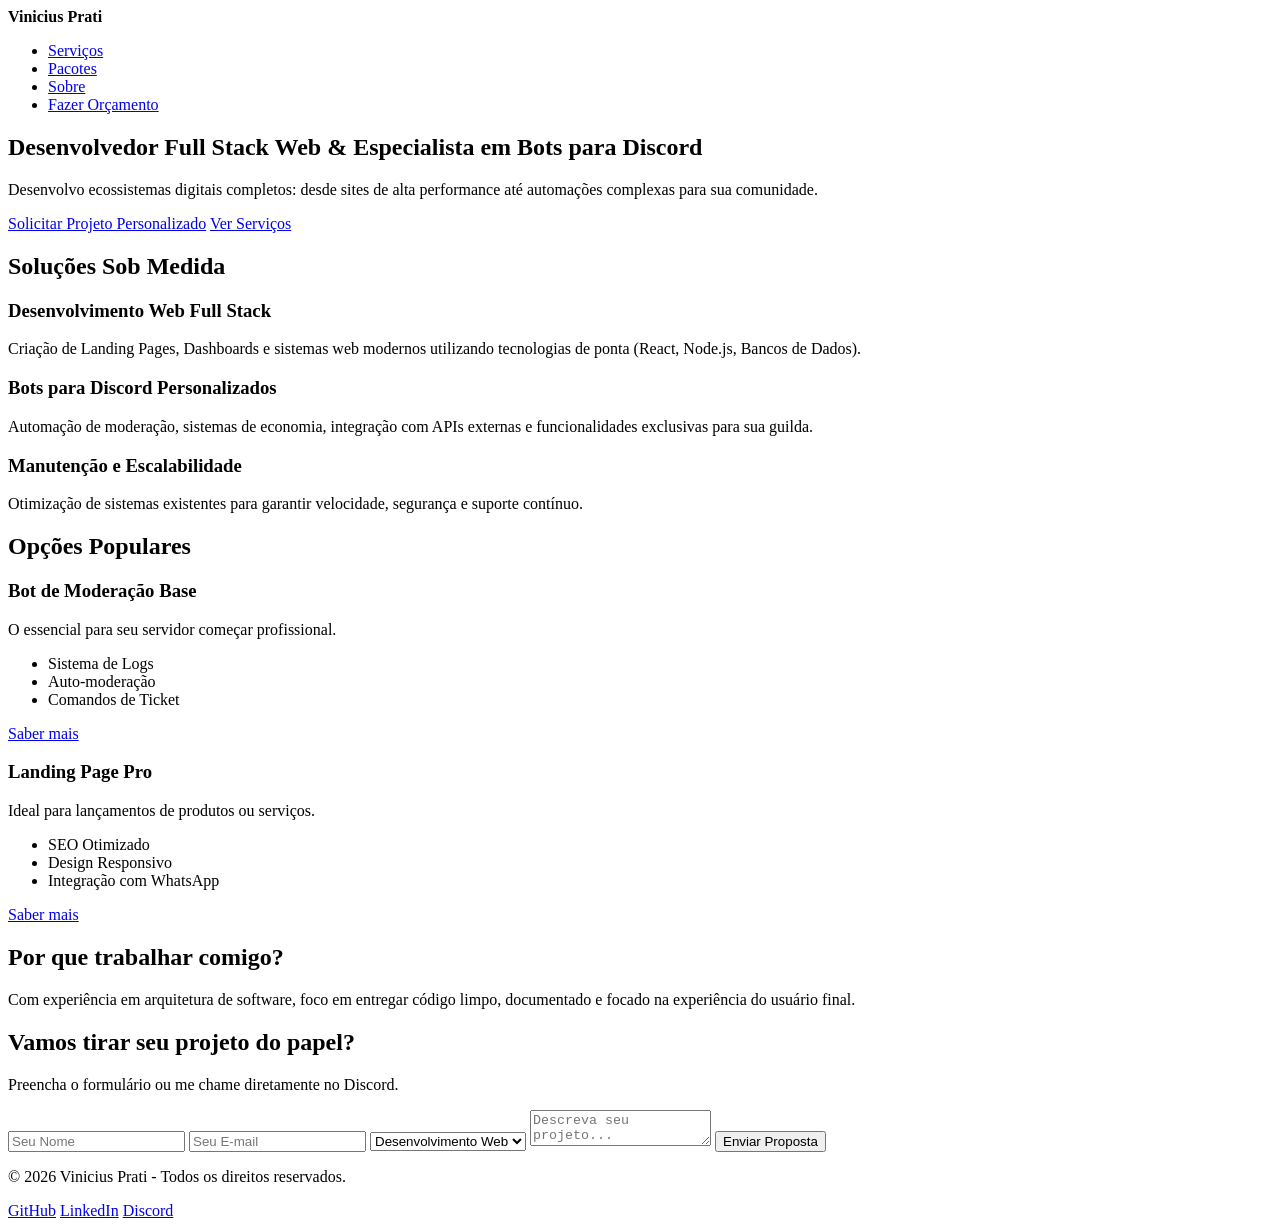
==== Primeiro Site/index.html @ dff264df "v1.0.1" ====
<!DOCTYPE html>
<html lang="pt-br">
<head>
    <meta charset="UTF-8">
    <meta name="viewport" content="width=device-width, initial-scale=1.0">
    
    <title>Desenvolvedor Full Stack & Especialista em Bots para Discord | Vinicius Prati</title>
    <meta name="description" content="Desenvolvimento web sob medida e criação de bots personalizados para Discord. Soluções Full Stack para escalar seu negócio ou comunidade.">
    <meta name="keywords" content="desenvolvedor full stack, bots discord personalizados, criação de sites, automação discord, node.js, react, python">
    <meta name="author" content="[Seu Nome]">
    
    <meta property="og:title" content="Soluções Web e Bots para Discord Personalizados">
    <meta property="og:description" content="Transforme sua ideia em realidade com sistemas web e automações inteligentes.">
    <meta property="og:type" content="website">
    <meta property="og:url" content="https://seusite.com.br">
    
    <link rel="icon" href="favicon.ico">

    <link rel="stylesheet" href="style.css">
</head>
<body>

    <header>
        <nav>
            <div class="logo">
                <strong>Vinicius Prati</strong>
            </div>
            <ul>
                <li><a href="#servicos">Serviços</a></li>
                <li><a href="#pre-definidos">Pacotes</a></li>
                <li><a href="#sobre">Sobre</a></li>
                <li><a href="#contato" class="cta-button">Fazer Orçamento</a></li>
            </ul>
        </nav>
    </header>

    <main>
        <section id="hero">
            <h1>Desenvolvedor Full Stack Web & Especialista em <span>Bots para Discord</span></h1>
            <p>Desenvolvo ecossistemas digitais completos: desde sites de alta performance até automações complexas para sua comunidade.</p>
            <div class="buttons">
                <a href="#contato" class="btn-primary">Solicitar Projeto Personalizado</a>
                <a href="#servicos" class="btn-secondary">Ver Serviços</a>
            </div>
        </section>

        <section id="servicos">
            <h2>Soluções Sob Medida</h2>
            <div class="grid-servicos">
                <article>
                    <h3>Desenvolvimento Web Full Stack</h3>
                    <p>Criação de Landing Pages, Dashboards e sistemas web modernos utilizando tecnologias de ponta (React, Node.js, Bancos de Dados).</p>
                </article>

                <article>
                    <h3>Bots para Discord Personalizados</h3>
                    <p>Automação de moderação, sistemas de economia, integração com APIs externas e funcionalidades exclusivas para sua guilda.</p>
                </article>

                <article>
                    <h3>Manutenção e Escalabilidade</h3>
                    <p>Otimização de sistemas existentes para garantir velocidade, segurança e suporte contínuo.</p>
                </article>
            </div>
        </section>

        <section id="pre-definidos">
            <h2>Opções Populares</h2>
            <div class="tabela-precos">
                <div class="card">
                    <h3>Bot de Moderação Base</h3>
                    <p>O essencial para seu servidor começar profissional.</p>
                    <ul>
                        <li>Sistema de Logs</li>
                        <li>Auto-moderação</li>
                        <li>Comandos de Ticket</li>
                    </ul>
                    <a href="#" class="btn-buy">Saber mais</a>
                </div>

                <div class="card highlight">
                    <h3>Landing Page Pro</h3>
                    <p>Ideal para lançamentos de produtos ou serviços.</p>
                    <ul>
                        <li>SEO Otimizado</li>
                        <li>Design Responsivo</li>
                        <li>Integração com WhatsApp</li>
                    </ul>
                    <a href="#" class="btn-buy">Saber mais</a>
                </div>
            </div>
        </section>

        <section id="sobre">
            <h2>Por que trabalhar comigo?</h2>
            <p>Com experiência em arquitetura de software, foco em entregar código limpo, documentado e focado na experiência do usuário final.</p>
        </section>

        <section id="contato">
            <h2>Vamos tirar seu projeto do papel?</h2>
            <p>Preencha o formulário ou me chame diretamente no Discord.</p>
            
            <form action="#" method="POST">
                <input type="text" name="nome" placeholder="Seu Nome" required>
                <input type="email" name="email" placeholder="Seu E-mail" required>
                <select name="servico">
                    <option value="web">Desenvolvimento Web</option>
                    <option value="bot">Bot para Discord</option>
                    <option value="outro">Outro</option>
                </select>
                <textarea name="mensagem" placeholder="Descreva seu projeto..."></textarea>
                <button type="submit" class="btn-submit">Enviar Proposta</button>
            </form>
        </section>
    </main>

    <footer>
        <p>&copy; 2026 Vinicius Prati - Todos os direitos reservados.</p>
        <div class="social-links">
            <a href="https://github.com/viniprati">GitHub</a>
            <a href="https://www.linkedin.com/in/vinicius-prati/">LinkedIn</a>
            <a href="https://discord.com/users/983870132063453235">Discord</a>
        </div>
    </footer>
</body>
</html>
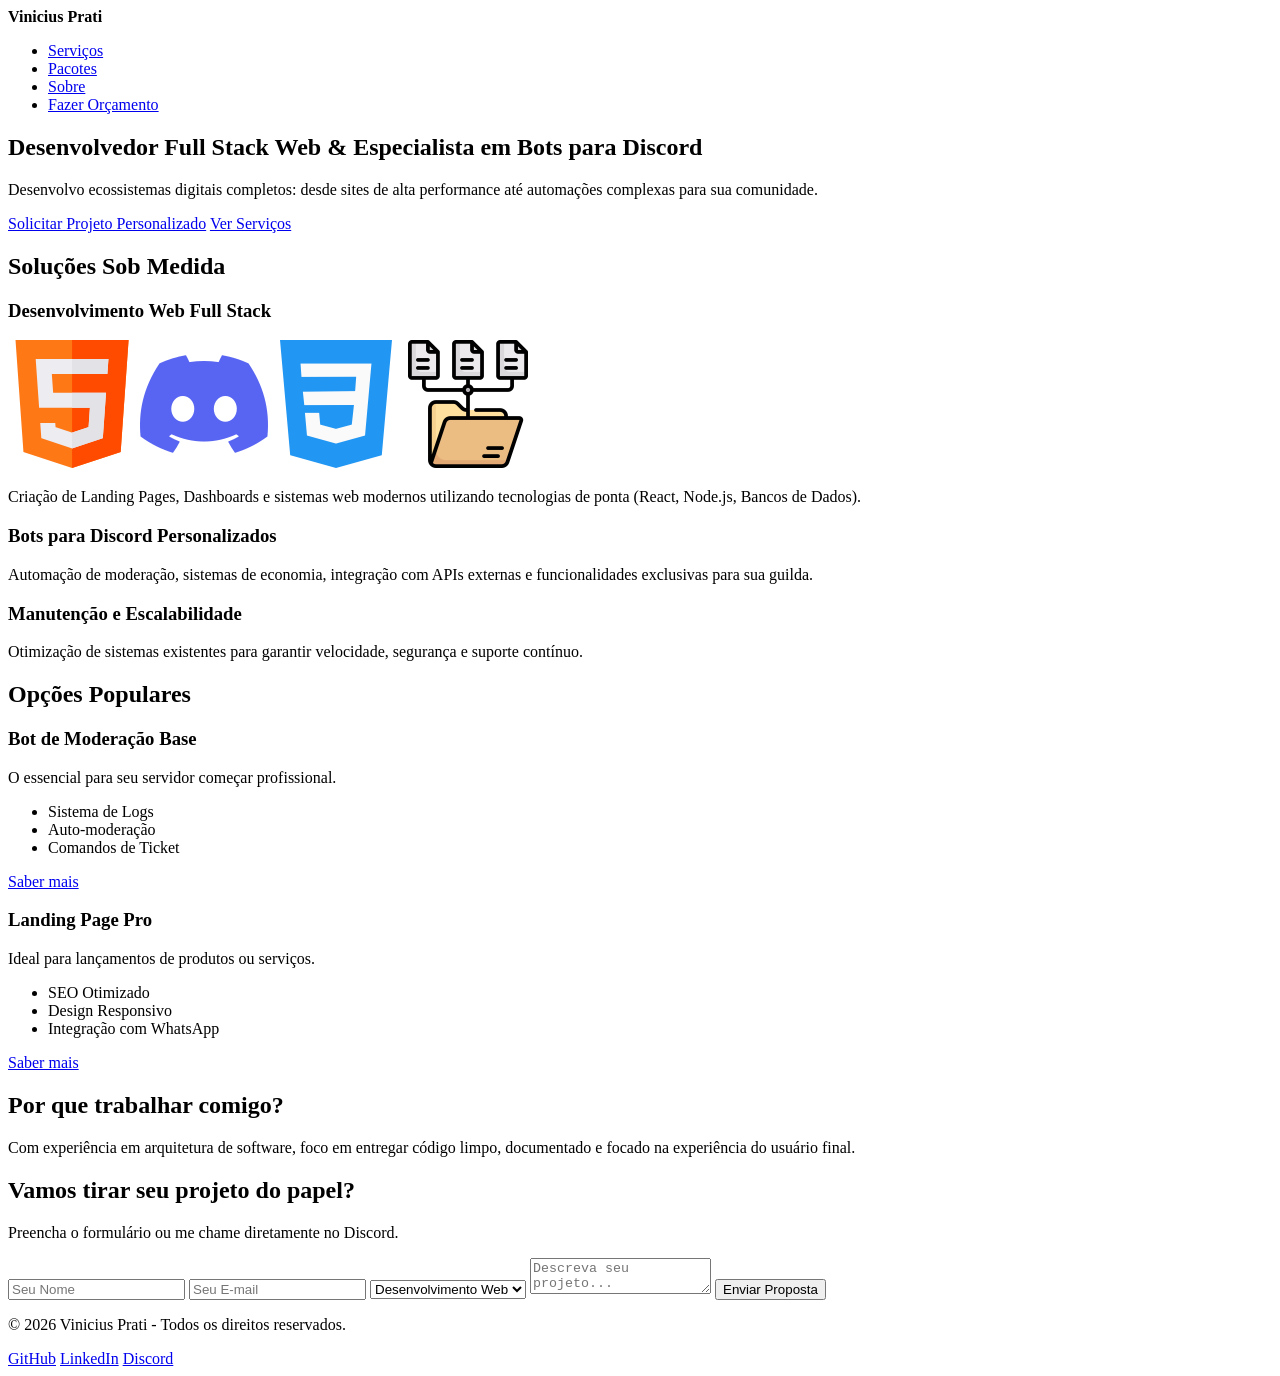
==== commit ddd6bb08: "." ====
--- a/Primeiro Site/index.html
+++ b/Primeiro Site/index.html
@@ -48,7 +48,12 @@
             <h2>Soluções Sob Medida</h2>
             <div class="grid-servicos">
                 <article>
-                    <h3>Desenvolvimento Web Full Stack</h3>
+                    <h3>Desenvolvimento Web Full Stack</h3>  
+                    <img src="images/html.png" alt="Html icon">
+                    <img src="images/image.png" alt="Discord logo">
+                    <img src="images/css.png" alt="css logo">
+                    <img src="images/database.png" alt="Database logo">
+
                     <p>Criação de Landing Pages, Dashboards e sistemas web modernos utilizando tecnologias de ponta (React, Node.js, Bancos de Dados).</p>
                 </article>
 
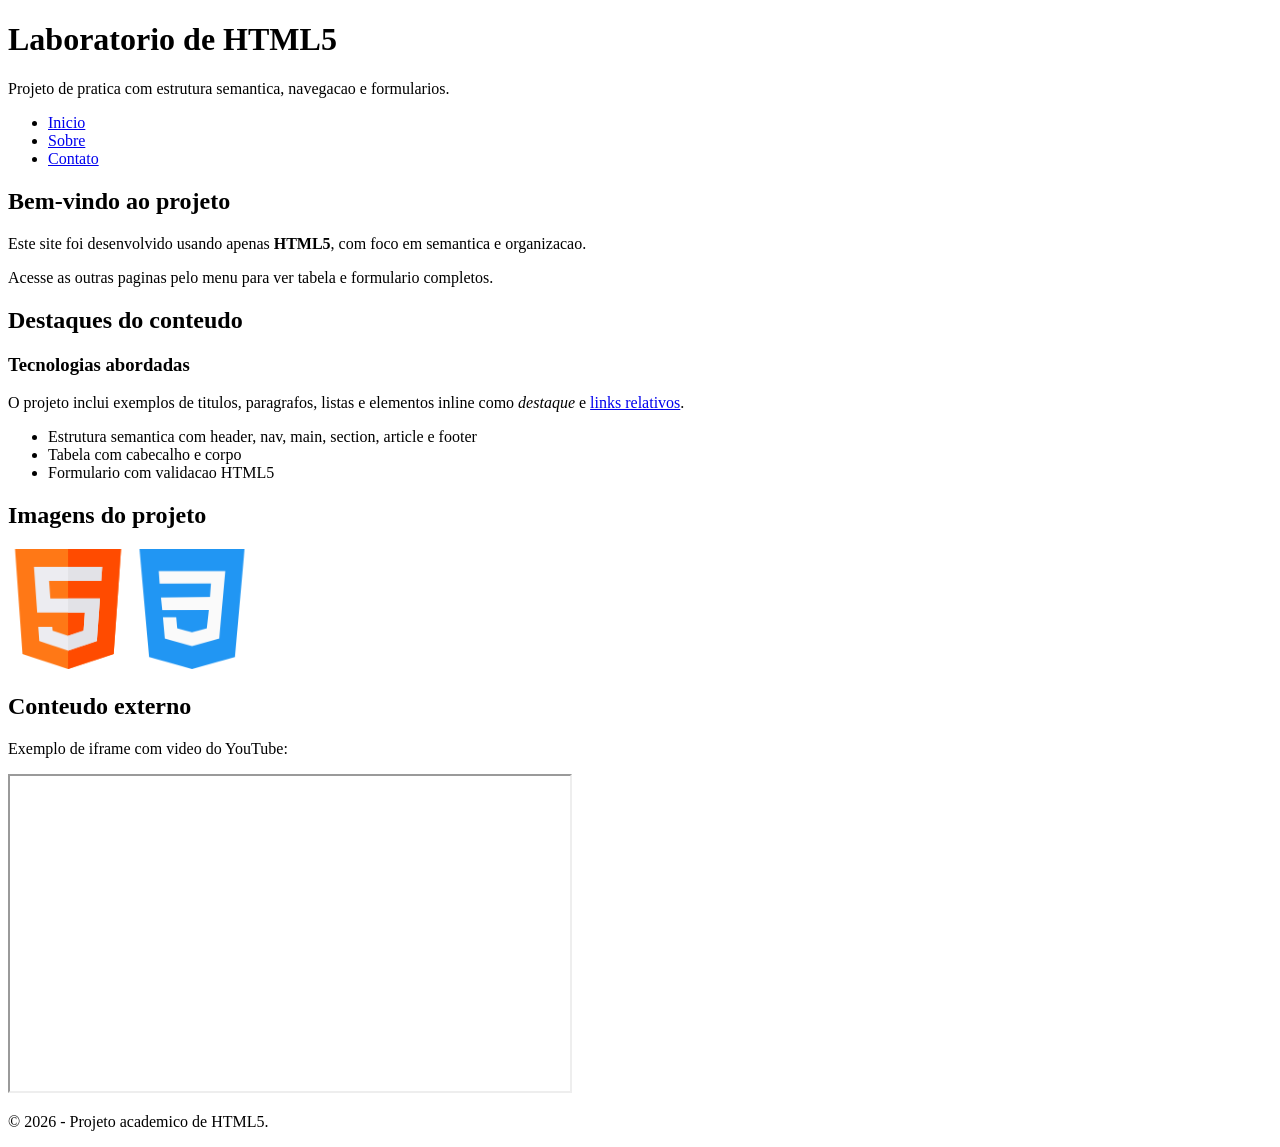
==== commit a8778341: "." ====
--- a/Primeiro Site/index.html
+++ b/Primeiro Site/index.html
@@ -1,131 +1,66 @@
-<!DOCTYPE html>
-<html lang="pt-br">
+﻿<!DOCTYPE html>
+<html lang="pt-BR">
 <head>
     <meta charset="UTF-8">
     <meta name="viewport" content="width=device-width, initial-scale=1.0">
-    
-    <title>Desenvolvedor Full Stack & Especialista em Bots para Discord | Vinicius Prati</title>
-    <meta name="description" content="Desenvolvimento web sob medida e criação de bots personalizados para Discord. Soluções Full Stack para escalar seu negócio ou comunidade.">
-    <meta name="keywords" content="desenvolvedor full stack, bots discord personalizados, criação de sites, automação discord, node.js, react, python">
-    <meta name="author" content="[Seu Nome]">
-    
-    <meta property="og:title" content="Soluções Web e Bots para Discord Personalizados">
-    <meta property="og:description" content="Transforme sua ideia em realidade com sistemas web e automações inteligentes.">
-    <meta property="og:type" content="website">
-    <meta property="og:url" content="https://seusite.com.br">
-    
-    <link rel="icon" href="favicon.ico">
-
-    <link rel="stylesheet" href="style.css">
+    <title>Laboratorio HTML5 - Pagina Inicial</title>
 </head>
 <body>
-
-    <header>
-        <nav>
-            <div class="logo">
-                <strong>Vinicius Prati</strong>
-            </div>
+    <header id="topo" class="cabecalho" title="Cabecalho principal">
+        <h1>Laboratorio de HTML5</h1>
+        <p>Projeto de pratica com estrutura semantica, navegacao e formularios.</p>
+        <nav aria-label="Menu principal">
             <ul>
-                <li><a href="#servicos">Serviços</a></li>
-                <li><a href="#pre-definidos">Pacotes</a></li>
-                <li><a href="#sobre">Sobre</a></li>
-                <li><a href="#contato" class="cta-button">Fazer Orçamento</a></li>
+                <li><a href="./index.html">Inicio</a></li>
+                <li><a href="./paginas/sobre.html">Sobre</a></li>
+                <li><a href="./paginas/contato.html">Contato</a></li>
             </ul>
         </nav>
     </header>
 
-    <main>
-        <section id="hero">
-            <h1>Desenvolvedor Full Stack Web & Especialista em <span>Bots para Discord</span></h1>
-            <p>Desenvolvo ecossistemas digitais completos: desde sites de alta performance até automações complexas para sua comunidade.</p>
-            <div class="buttons">
-                <a href="#contato" class="btn-primary">Solicitar Projeto Personalizado</a>
-                <a href="#servicos" class="btn-secondary">Ver Serviços</a>
-            </div>
+    <main id="conteudo" class="conteudo-principal" data-info="pagina-inicial">
+        <section id="apresentacao">
+            <h2>Bem-vindo ao projeto</h2>
+            <p>Este site foi desenvolvido usando apenas <strong>HTML5</strong>, com foco em semantica e organizacao.</p>
+            <p>Acesse as outras paginas pelo menu para ver tabela e formulario completos.</p>
         </section>
 
-        <section id="servicos">
-            <h2>Soluções Sob Medida</h2>
-            <div class="grid-servicos">
-                <article>
-                    <h3>Desenvolvimento Web Full Stack</h3>  
-                    <img src="images/html.png" alt="Html icon">
-                    <img src="images/image.png" alt="Discord logo">
-                    <img src="images/css.png" alt="css logo">
-                    <img src="images/database.png" alt="Database logo">
-
-                    <p>Criação de Landing Pages, Dashboards e sistemas web modernos utilizando tecnologias de ponta (React, Node.js, Bancos de Dados).</p>
-                </article>
-
-                <article>
-                    <h3>Bots para Discord Personalizados</h3>
-                    <p>Automação de moderação, sistemas de economia, integração com APIs externas e funcionalidades exclusivas para sua guilda.</p>
-                </article>
-
-                <article>
-                    <h3>Manutenção e Escalabilidade</h3>
-                    <p>Otimização de sistemas existentes para garantir velocidade, segurança e suporte contínuo.</p>
-                </article>
-            </div>
+        <section id="destaques">
+            <h2>Destaques do conteudo</h2>
+            <article class="cartao" title="Exemplo de uso de article">
+                <h3>Tecnologias abordadas</h3>
+                <p>O projeto inclui exemplos de titulos, paragrafos, listas e elementos inline como <em>destaque</em> e <a href="./paginas/sobre.html">links relativos</a>.</p>
+                <ul>
+                    <li>Estrutura semantica com header, nav, main, section, article e footer</li>
+                    <li>Tabela com cabecalho e corpo</li>
+                    <li>Formulario com validacao HTML5</li>
+                </ul>
+            </article>
         </section>
 
-        <section id="pre-definidos">
-            <h2>Opções Populares</h2>
-            <div class="tabela-precos">
-                <div class="card">
-                    <h3>Bot de Moderação Base</h3>
-                    <p>O essencial para seu servidor começar profissional.</p>
-                    <ul>
-                        <li>Sistema de Logs</li>
-                        <li>Auto-moderação</li>
-                        <li>Comandos de Ticket</li>
-                    </ul>
-                    <a href="#" class="btn-buy">Saber mais</a>
-                </div>
-
-                <div class="card highlight">
-                    <h3>Landing Page Pro</h3>
-                    <p>Ideal para lançamentos de produtos ou serviços.</p>
-                    <ul>
-                        <li>SEO Otimizado</li>
-                        <li>Design Responsivo</li>
-                        <li>Integração com WhatsApp</li>
-                    </ul>
-                    <a href="#" class="btn-buy">Saber mais</a>
-                </div>
-            </div>
+        <section id="galeria">
+            <h2>Imagens do projeto</h2>
+            <img src="./assets/imagens/html.png" alt="Logo representando HTML" width="120">
+            <img src="./assets/imagens/css.png" alt="Logo representando CSS" width="120">
         </section>
 
-        <section id="sobre">
-            <h2>Por que trabalhar comigo?</h2>
-            <p>Com experiência em arquitetura de software, foco em entregar código limpo, documentado e focado na experiência do usuário final.</p>
-        </section>
-
-        <section id="contato">
-            <h2>Vamos tirar seu projeto do papel?</h2>
-            <p>Preencha o formulário ou me chame diretamente no Discord.</p>
-            
-            <form action="#" method="POST">
-                <input type="text" name="nome" placeholder="Seu Nome" required>
-                <input type="email" name="email" placeholder="Seu E-mail" required>
-                <select name="servico">
-                    <option value="web">Desenvolvimento Web</option>
-                    <option value="bot">Bot para Discord</option>
-                    <option value="outro">Outro</option>
-                </select>
-                <textarea name="mensagem" placeholder="Descreva seu projeto..."></textarea>
-                <button type="submit" class="btn-submit">Enviar Proposta</button>
-            </form>
+        <section id="video-externo">
+            <h2>Conteudo externo</h2>
+            <p>Exemplo de iframe com video do YouTube:</p>
+            <iframe
+                width="560"
+                height="315"
+                src="https://www.youtube.com/embed/qz0aGYrrlhU"
+                title="Video introdutorio de HTML"
+                allow="accelerometer; autoplay; clipboard-write; encrypted-media; gyroscope; picture-in-picture; web-share"
+                referrerpolicy="strict-origin-when-cross-origin"
+                allowfullscreen>
+            </iframe>
         </section>
     </main>
 
-    <footer>
-        <p>&copy; 2026 Vinicius Prati - Todos os direitos reservados.</p>
-        <div class="social-links">
-            <a href="https://github.com/viniprati">GitHub</a>
-            <a href="https://www.linkedin.com/in/vinicius-prati/">LinkedIn</a>
-            <a href="https://discord.com/users/983870132063453235">Discord</a>
-        </div>
+    <footer class="rodape">
+        <p>&copy; 2026 - Projeto academico de HTML5.</p>
     </footer>
 </body>
-</html>+</html>
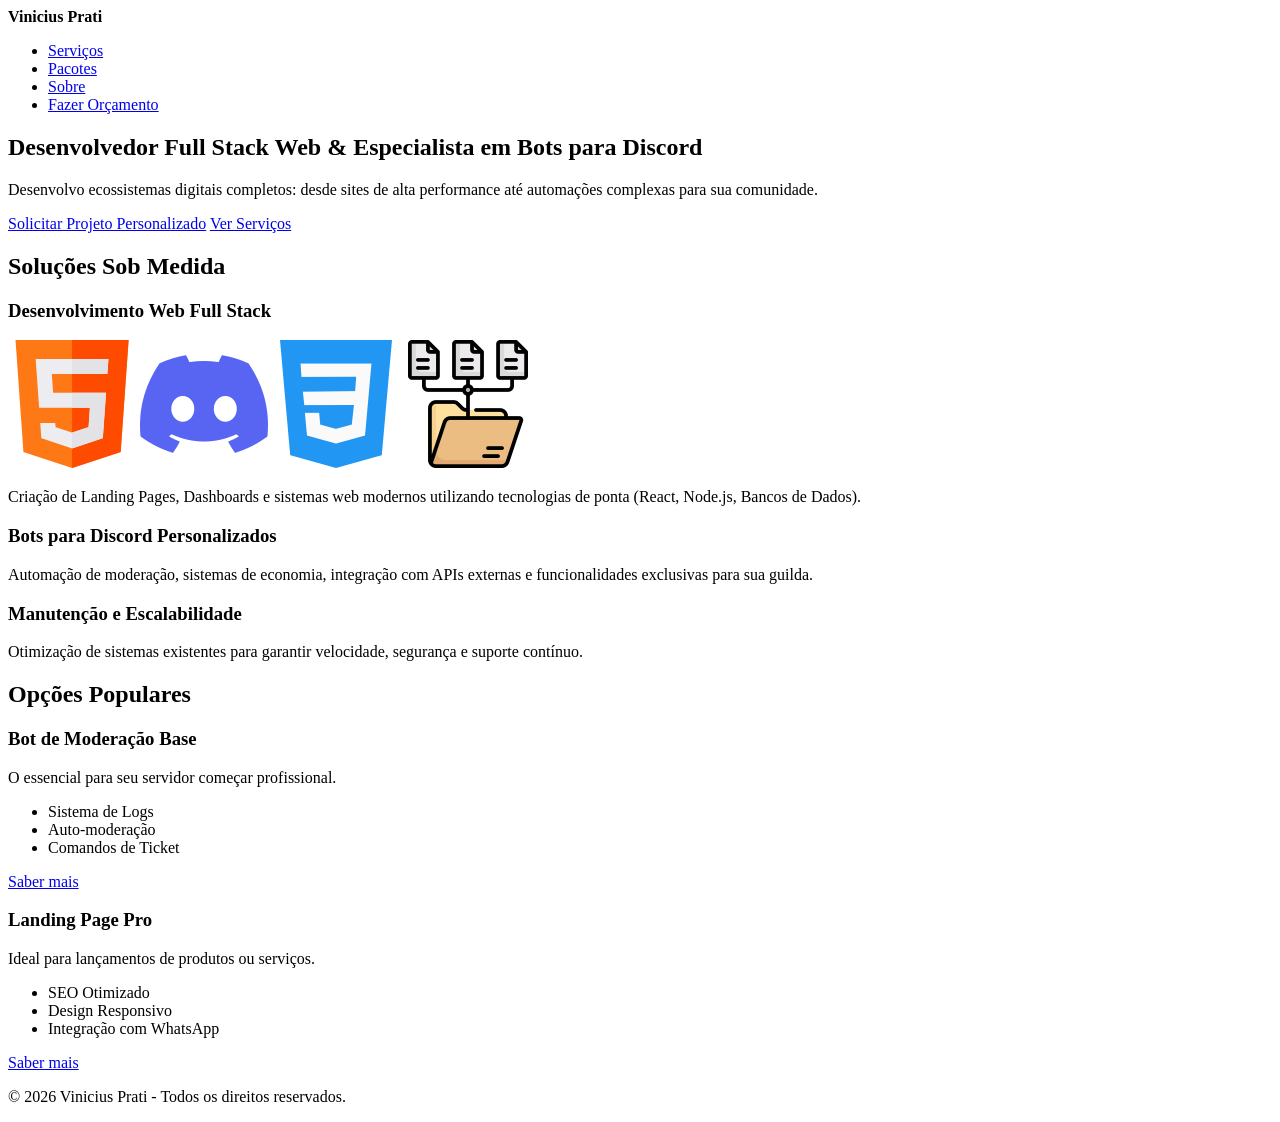
==== commit 226fe9ba: "." ====
--- a/Primeiro Site/index.html
+++ b/Primeiro Site/index.html
@@ -1,66 +1,105 @@
 ﻿<!DOCTYPE html>
-<html lang="pt-BR">
+<html lang="pt-br">
 <head>
     <meta charset="UTF-8">
     <meta name="viewport" content="width=device-width, initial-scale=1.0">
-    <title>Laboratorio HTML5 - Pagina Inicial</title>
+    
+    <title>Desenvolvedor Full Stack & Especialista em Bots para Discord | Vinicius Prati</title>
+    <meta name="description" content="Desenvolvimento web sob medida e criação de bots personalizados para Discord. Soluções Full Stack para escalar seu negócio ou comunidade.">
+    <meta name="keywords" content="desenvolvedor full stack, bots discord personalizados, criação de sites, automação discord, node.js, react, python">
+    <meta name="author" content="[Seu Nome]">
+    
+    <meta property="og:title" content="Soluções Web e Bots para Discord Personalizados">
+    <meta property="og:description" content="Transforme sua ideia em realidade com sistemas web e automações inteligentes.">
+    <meta property="og:type" content="website">
+    <meta property="og:url" content="https://seusite.com.br">
+    
+    <link rel="icon" href="favicon.ico">
+
+    <link rel="stylesheet" href="style.css">
 </head>
 <body>
-    <header id="topo" class="cabecalho" title="Cabecalho principal">
-        <h1>Laboratorio de HTML5</h1>
-        <p>Projeto de pratica com estrutura semantica, navegacao e formularios.</p>
-        <nav aria-label="Menu principal">
+
+    <header>
+        <nav>
+            <div class="logo">
+                <strong>Vinicius Prati</strong>
+            </div>
             <ul>
-                <li><a href="./index.html">Inicio</a></li>
+                <li><a href="#servicos">Serviços</a></li>
+                <li><a href="#pre-definidos">Pacotes</a></li>
                 <li><a href="./paginas/sobre.html">Sobre</a></li>
-                <li><a href="./paginas/contato.html">Contato</a></li>
+                <li><a href="./paginas/contato.html" class="cta-button">Fazer Orçamento</a></li>
             </ul>
         </nav>
     </header>
 
-    <main id="conteudo" class="conteudo-principal" data-info="pagina-inicial">
-        <section id="apresentacao">
-            <h2>Bem-vindo ao projeto</h2>
-            <p>Este site foi desenvolvido usando apenas <strong>HTML5</strong>, com foco em semantica e organizacao.</p>
-            <p>Acesse as outras paginas pelo menu para ver tabela e formulario completos.</p>
+    <main>
+        <section id="hero">
+            <h1>Desenvolvedor Full Stack Web & Especialista em <span>Bots para Discord</span></h1>
+            <p>Desenvolvo ecossistemas digitais completos: desde sites de alta performance até automações complexas para sua comunidade.</p>
+            <div class="buttons">
+                <a href="./paginas/contato.html" class="btn-primary">Solicitar Projeto Personalizado</a>
+                <a href="#servicos" class="btn-secondary">Ver Serviços</a>
+            </div>
         </section>
 
-        <section id="destaques">
-            <h2>Destaques do conteudo</h2>
-            <article class="cartao" title="Exemplo de uso de article">
-                <h3>Tecnologias abordadas</h3>
-                <p>O projeto inclui exemplos de titulos, paragrafos, listas e elementos inline como <em>destaque</em> e <a href="./paginas/sobre.html">links relativos</a>.</p>
-                <ul>
-                    <li>Estrutura semantica com header, nav, main, section, article e footer</li>
-                    <li>Tabela com cabecalho e corpo</li>
-                    <li>Formulario com validacao HTML5</li>
-                </ul>
-            </article>
+        <section id="servicos">
+            <h2>Soluções Sob Medida</h2>
+            <div class="grid-servicos">
+                <article>
+                    <h3>Desenvolvimento Web Full Stack</h3>  
+                    <img src="images/html.png" alt="Html icon">
+                    <img src="images/image.png" alt="Discord logo">
+                    <img src="images/css.png" alt="css logo">
+                    <img src="images/database.png" alt="Database logo">
+
+                    <p>Criação de Landing Pages, Dashboards e sistemas web modernos utilizando tecnologias de ponta (React, Node.js, Bancos de Dados).</p>
+                </article>
+
+                <article>
+                    <h3>Bots para Discord Personalizados</h3>
+                    <p>Automação de moderação, sistemas de economia, integração com APIs externas e funcionalidades exclusivas para sua guilda.</p>
+                </article>
+
+                <article>
+                    <h3>Manutenção e Escalabilidade</h3>
+                    <p>Otimização de sistemas existentes para garantir velocidade, segurança e suporte contínuo.</p>
+                </article>
+            </div>
         </section>
 
-        <section id="galeria">
-            <h2>Imagens do projeto</h2>
-            <img src="./assets/imagens/html.png" alt="Logo representando HTML" width="120">
-            <img src="./assets/imagens/css.png" alt="Logo representando CSS" width="120">
+        <section id="pre-definidos">
+            <h2>Opções Populares</h2>
+            <div class="tabela-precos">
+                <div class="card">
+                    <h3>Bot de Moderação Base</h3>
+                    <p>O essencial para seu servidor começar profissional.</p>
+                    <ul>
+                        <li>Sistema de Logs</li>
+                        <li>Auto-moderação</li>
+                        <li>Comandos de Ticket</li>
+                    </ul>
+                    <a href="#" class="btn-buy">Saber mais</a>
+                </div>
+
+                <div class="card highlight">
+                    <h3>Landing Page Pro</h3>
+                    <p>Ideal para lançamentos de produtos ou serviços.</p>
+                    <ul>
+                        <li>SEO Otimizado</li>
+                        <li>Design Responsivo</li>
+                        <li>Integração com WhatsApp</li>
+                    </ul>
+                    <a href="#" class="btn-buy">Saber mais</a>
+                </div>
+            </div>
         </section>
 
-        <section id="video-externo">
-            <h2>Conteudo externo</h2>
-            <p>Exemplo de iframe com video do YouTube:</p>
-            <iframe
-                width="560"
-                height="315"
-                src="https://www.youtube.com/embed/qz0aGYrrlhU"
-                title="Video introdutorio de HTML"
-                allow="accelerometer; autoplay; clipboard-write; encrypted-media; gyroscope; picture-in-picture; web-share"
-                referrerpolicy="strict-origin-when-cross-origin"
-                allowfullscreen>
-            </iframe>
-        </section>
     </main>
 
-    <footer class="rodape">
-        <p>&copy; 2026 - Projeto academico de HTML5.</p>
+    <footer>
+        <p>&copy; 2026 Vinicius Prati - Todos os direitos reservados.</p>
     </footer>
 </body>
 </html>
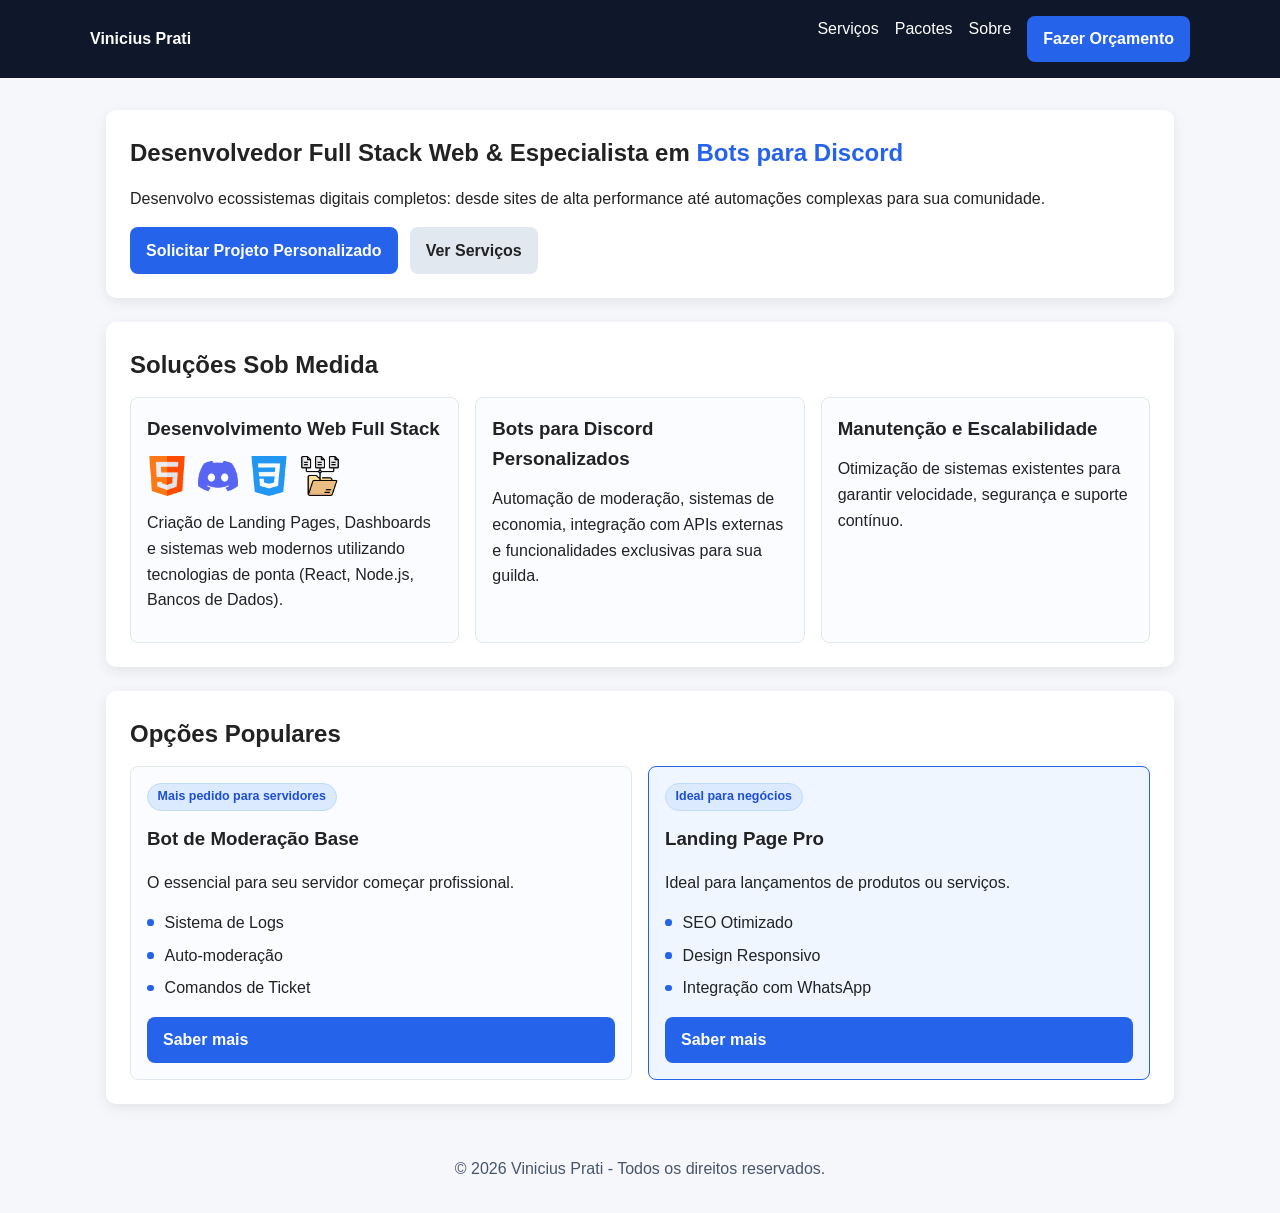
==== commit 5646abef: "." ====
--- a/Primeiro Site/index.html
+++ b/Primeiro Site/index.html
@@ -73,9 +73,10 @@
             <h2>Opções Populares</h2>
             <div class="tabela-precos">
                 <div class="card">
+                    <p class="card-tag">Mais pedido para servidores</p>
                     <h3>Bot de Moderação Base</h3>
                     <p>O essencial para seu servidor começar profissional.</p>
-                    <ul>
+                    <ul class="card-list">
                         <li>Sistema de Logs</li>
                         <li>Auto-moderação</li>
                         <li>Comandos de Ticket</li>
@@ -84,9 +85,10 @@
                 </div>
 
                 <div class="card highlight">
+                    <p class="card-tag">Ideal para negócios</p>
                     <h3>Landing Page Pro</h3>
                     <p>Ideal para lançamentos de produtos ou serviços.</p>
-                    <ul>
+                    <ul class="card-list">
                         <li>SEO Otimizado</li>
                         <li>Design Responsivo</li>
                         <li>Integração com WhatsApp</li>
--- a/Primeiro Site/style.css
+++ b/Primeiro Site/style.css
@@ -0,0 +1,280 @@
+﻿* {
+  box-sizing: border-box;
+  margin: 0;
+  padding: 0;
+}
+
+body {
+  font-family: Arial, sans-serif;
+  line-height: 1.6;
+  color: #222;
+  background-color: #f5f7fb;
+}
+
+a {
+  color: inherit;
+  text-decoration: none;
+}
+
+header {
+  background-color: #0f172a;
+  color: #fff;
+  padding: 1rem 2rem;
+}
+
+nav {
+  max-width: 1100px;
+  margin: 0 auto;
+  display: flex;
+  justify-content: space-between;
+  align-items: center;
+  gap: 1rem;
+}
+
+nav ul {
+  list-style: none;
+  display: flex;
+  gap: 1rem;
+  flex-wrap: wrap;
+}
+
+main {
+  max-width: 1100px;
+  margin: 2rem auto;
+  padding: 0 1rem;
+}
+
+section {
+  background: #fff;
+  border-radius: 10px;
+  padding: 1.5rem;
+  margin-bottom: 1.5rem;
+  box-shadow: 0 4px 14px rgba(0, 0, 0, 0.08);
+}
+
+h1,
+h2,
+h3 {
+  margin-bottom: 0.8rem;
+}
+
+p {
+  margin-bottom: 0.8rem;
+}
+
+#hero span {
+  color: #2563eb;
+}
+
+.buttons {
+  display: flex;
+  gap: 0.75rem;
+  flex-wrap: wrap;
+  margin-top: 1rem;
+}
+
+.btn-primary,
+.btn-secondary,
+.btn-buy,
+.cta-button {
+  display: inline-block;
+  padding: 0.65rem 1rem;
+  border-radius: 8px;
+  font-weight: 700;
+  transition: opacity 0.2s;
+}
+
+.btn-primary,
+.btn-buy,
+.cta-button {
+  background: #2563eb;
+  color: #fff;
+}
+
+.btn-secondary {
+  background: #e2e8f0;
+}
+
+.btn-primary:hover,
+.btn-secondary:hover,
+.btn-buy:hover,
+.cta-button:hover {
+  opacity: 0.9;
+}
+
+.grid-servicos,
+.tabela-precos {
+  display: grid;
+  grid-template-columns: repeat(auto-fit, minmax(220px, 1fr));
+  gap: 1rem;
+}
+
+article,
+.card {
+  border: 1px solid #e2e8f0;
+  border-radius: 8px;
+  padding: 1rem;
+  background: #fafcff;
+}
+
+.card {
+  display: flex;
+  flex-direction: column;
+  gap: 0.8rem;
+}
+
+.card h3 {
+  margin-bottom: 0.2rem;
+}
+
+.card p {
+  margin-bottom: 0;
+}
+
+.card-tag {
+  display: inline-block;
+  width: fit-content;
+  font-size: 0.78rem;
+  font-weight: 700;
+  color: #1d4ed8;
+  background: #dbeafe;
+  border: 1px solid #bfdbfe;
+  border-radius: 999px;
+  padding: 0.2rem 0.6rem;
+}
+
+.card-list {
+  list-style: none;
+  display: grid;
+  gap: 0.45rem;
+  margin-top: 0.1rem;
+  margin-bottom: 0.2rem;
+}
+
+.card-list li {
+  position: relative;
+  padding-left: 1.1rem;
+}
+
+.card-list li::before {
+  content: "";
+  position: absolute;
+  left: 0;
+  top: 0.58rem;
+  width: 0.42rem;
+  height: 0.42rem;
+  border-radius: 50%;
+  background: #2563eb;
+}
+
+.highlight {
+  border-color: #2563eb;
+  background: #eff6ff;
+}
+
+.btn-buy {
+  margin-top: auto;
+}
+
+img {
+  max-width: 40px;
+  margin-right: 0.4rem;
+  margin-bottom: 0.4rem;
+}
+
+#contato p {
+  color: #334155;
+}
+
+.form-contato {
+  margin-top: 1.1rem;
+}
+
+.form-grid {
+  display: grid;
+  grid-template-columns: repeat(2, minmax(0, 1fr));
+  gap: 0.9rem;
+}
+
+.form-field {
+  display: flex;
+  flex-direction: column;
+  gap: 0.4rem;
+  margin-bottom: 0.9rem;
+}
+
+.form-field label {
+  font-size: 0.92rem;
+  font-weight: 700;
+  color: #1e293b;
+}
+
+.form-field input,
+.form-field select,
+.form-field textarea {
+  width: 100%;
+  padding: 0.72rem 0.75rem;
+  border: 1px solid #cbd5e1;
+  border-radius: 8px;
+  background: #fff;
+  color: #0f172a;
+  font: inherit;
+}
+
+.form-field textarea {
+  min-height: 140px;
+  resize: vertical;
+}
+
+.form-field input:focus,
+.form-field select:focus,
+.form-field textarea:focus {
+  outline: none;
+  border-color: #2563eb;
+  box-shadow: 0 0 0 3px rgba(37, 99, 235, 0.16);
+}
+
+.checkbox-field {
+  flex-direction: row;
+  align-items: flex-start;
+  gap: 0.55rem;
+}
+
+.checkbox-field input {
+  width: 17px;
+  height: 17px;
+  margin-top: 2px;
+}
+
+.btn-submit {
+  border: 0;
+  cursor: pointer;
+  display: inline-block;
+  padding: 0.75rem 1.1rem;
+  border-radius: 8px;
+  font-weight: 700;
+  color: #fff;
+  background: #2563eb;
+  transition: opacity 0.2s;
+}
+
+.btn-submit:hover {
+  opacity: 0.9;
+}
+
+footer {
+  text-align: center;
+  padding: 1.2rem;
+  color: #475569;
+}
+
+@media (max-width: 700px) {
+  nav {
+    flex-direction: column;
+    align-items: flex-start;
+  }
+
+  .form-grid {
+    grid-template-columns: 1fr;
+  }
+}
